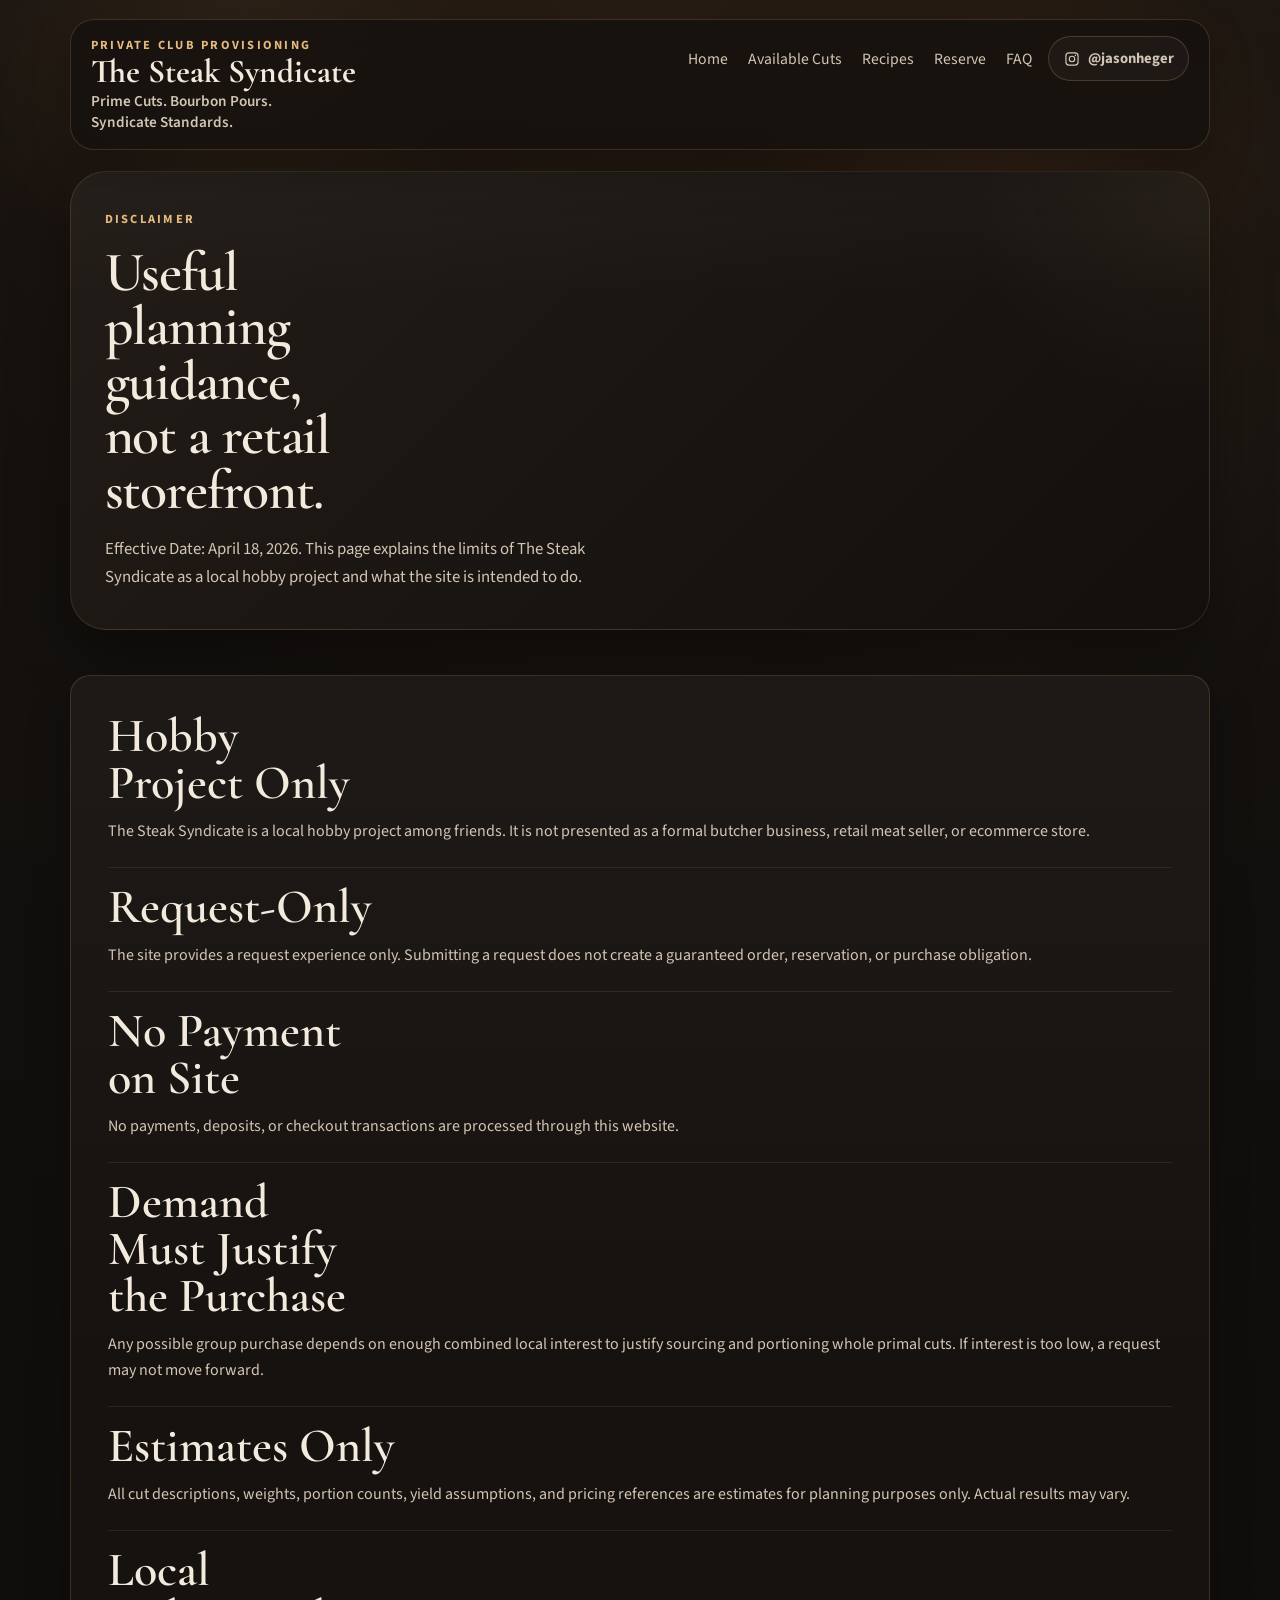
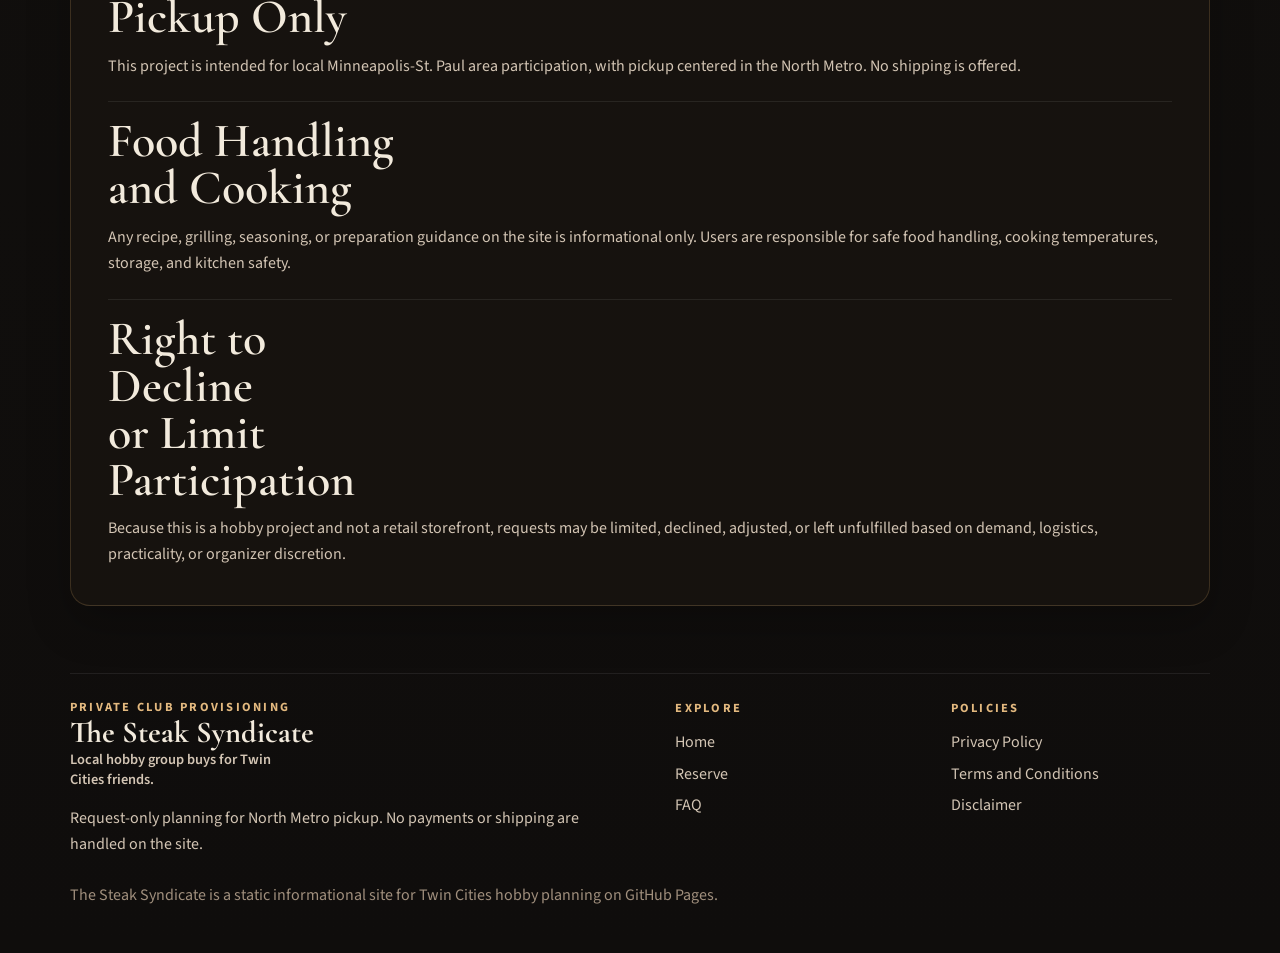
==== disclaimer.html @ af90abc0 "git-r-done" ====
<!DOCTYPE html>
<html lang="en">
<head>
  <meta charset="UTF-8" />
  <meta name="viewport" content="width=device-width, initial-scale=1.0" />
  <title>The Steak Syndicate | Disclaimer</title>
  <meta
    name="description"
    content="Disclaimer for The Steak Syndicate, a Twin Cities hobby group request site for local primal planning."
  />
  <link rel="preconnect" href="https://fonts.googleapis.com" />
  <link rel="preconnect" href="https://fonts.gstatic.com" crossorigin />
  <link
    href="https://fonts.googleapis.com/css2?family=Cormorant+Garamond:wght@500;600;700&family=Source+Sans+3:wght@400;500;600;700&display=swap"
    rel="stylesheet"
  />
  <link rel="stylesheet" href="styles.css" />
</head>
<body>
  <div class="site-shell">
    <header class="hero page-hero">
      <div class="hero-overlay"></div>
      <nav class="topbar" aria-label="Primary">
        <a class="brand" href="index.html">
          <span class="brand-kicker">Private Club Provisioning</span>
          <span class="brand-name">The Steak Syndicate</span>
          <span class="brand-tagline" data-rotating-tagline aria-live="polite">
            Where prime steaks meet bourbon and fire.
          </span>
        </a>
        <div class="topbar-actions">
          <div class="nav-links">
            <a href="index.html">Home</a>
            <a href="index.html#cuts">Available Cuts</a>
            <a href="index.html#recipes">Recipes</a>
            <a href="reserve.html">Reserve</a>
            <a href="faq.html">FAQ</a>
          </div>
          <a
            class="social-link"
            href="https://www.instagram.com/jasonheger/"
            target="_blank"
            rel="noreferrer"
            aria-label="Instagram @jasonheger"
          >
            <svg class="social-icon" viewBox="0 0 24 24" aria-hidden="true">
              <path
                fill="currentColor"
                d="M7.5 2h9A5.5 5.5 0 0 1 22 7.5v9A5.5 5.5 0 0 1 16.5 22h-9A5.5 5.5 0 0 1 2 16.5v-9A5.5 5.5 0 0 1 7.5 2Zm0 1.8A3.7 3.7 0 0 0 3.8 7.5v9a3.7 3.7 0 0 0 3.7 3.7h9a3.7 3.7 0 0 0 3.7-3.7v-9a3.7 3.7 0 0 0-3.7-3.7h-9Zm9.65 1.35a1.2 1.2 0 1 1 0 2.4a1.2 1.2 0 0 1 0-2.4ZM12 7a5 5 0 1 1 0 10a5 5 0 0 1 0-10Zm0 1.8A3.2 3.2 0 1 0 12 15.2A3.2 3.2 0 0 0 12 8.8Z"
              />
            </svg>
            <span class="social-label">@jasonheger</span>
          </a>
        </div>
      </nav>

      <div class="hero-frame">
        <div class="hero-grid legal-hero-grid">
          <div class="hero-copy reveal">
            <p class="eyebrow">Disclaimer</p>
            <h1>Useful planning guidance, not a retail storefront.</h1>
            <p class="hero-intro">
              Effective Date: April 18, 2026. This page explains the limits of The Steak Syndicate
              as a local hobby project and what the site is intended to do.
            </p>
          </div>
        </div>
      </div>
    </header>

    <main>
      <section class="section reveal">
        <div class="legal-shell">
          <article class="legal-card">
            <section class="legal-section">
              <h2>Hobby Project Only</h2>
              <p>
                The Steak Syndicate is a local hobby project among friends. It is not presented as a
                formal butcher business, retail meat seller, or ecommerce store.
              </p>
            </section>

            <section class="legal-section">
              <h2>Request-Only</h2>
              <p>
                The site provides a request experience only. Submitting a request does not create a
                guaranteed order, reservation, or purchase obligation.
              </p>
            </section>

            <section class="legal-section">
              <h2>No Payment on Site</h2>
              <p>No payments, deposits, or checkout transactions are processed through this website.</p>
            </section>

            <section class="legal-section">
              <h2>Demand Must Justify the Purchase</h2>
              <p>
                Any possible group purchase depends on enough combined local interest to justify
                sourcing and portioning whole primal cuts. If interest is too low, a request may not
                move forward.
              </p>
            </section>

            <section class="legal-section">
              <h2>Estimates Only</h2>
              <p>
                All cut descriptions, weights, portion counts, yield assumptions, and pricing
                references are estimates for planning purposes only. Actual results may vary.
              </p>
            </section>

            <section class="legal-section">
              <h2>Local Pickup Only</h2>
              <p>
                This project is intended for local Minneapolis-St. Paul area participation, with
                pickup centered in the North Metro. No shipping is offered.
              </p>
            </section>

            <section class="legal-section">
              <h2>Food Handling and Cooking</h2>
              <p>
                Any recipe, grilling, seasoning, or preparation guidance on the site is informational
                only. Users are responsible for safe food handling, cooking temperatures, storage, and
                kitchen safety.
              </p>
            </section>

            <section class="legal-section">
              <h2>Right to Decline or Limit Participation</h2>
              <p>
                Because this is a hobby project and not a retail storefront, requests may be limited,
                declined, adjusted, or left unfulfilled based on demand, logistics, practicality, or
                organizer discretion.
              </p>
            </section>
          </article>
        </div>
      </section>
    </main>

    <footer class="footer">
      <div class="footer-grid">
        <div class="footer-column footer-brand-column">
          <a class="brand brand-footer" href="index.html">
            <span class="brand-kicker">Private Club Provisioning</span>
            <span class="brand-name">The Steak Syndicate</span>
            <span class="brand-tagline">Local hobby group buys for Twin Cities friends.</span>
          </a>
          <p>Request-only planning for North Metro pickup. No payments or shipping are handled on the site.</p>
        </div>
        <div class="footer-column">
          <p class="footer-heading">Explore</p>
          <div class="footer-links">
            <a href="index.html">Home</a>
            <a href="reserve.html">Reserve</a>
            <a href="faq.html">FAQ</a>
          </div>
        </div>
        <div class="footer-column">
          <p class="footer-heading">Policies</p>
          <div class="footer-links">
            <a href="privacy.html">Privacy Policy</a>
            <a href="terms.html">Terms and Conditions</a>
            <a href="disclaimer.html">Disclaimer</a>
          </div>
        </div>
      </div>
      <p class="footer-note">The Steak Syndicate is a static informational site for Twin Cities hobby planning on GitHub Pages.</p>
    </footer>
  </div>

  <script src="script.js"></script>
</body>
</html>
---- styles.css ----
/* ------------------------------ */
/* Design tokens and base styles  */
/* ------------------------------ */

:root {
  --bg: #120f0d;
  --bg-elevated: #1a1512;
  --bg-soft: #241d18;
  --panel: rgba(28, 22, 18, 0.92);
  --panel-soft: rgba(255, 255, 255, 0.024);
  --panel-strong: rgba(17, 13, 11, 0.96);
  --line: rgba(197, 154, 94, 0.22);
  --line-strong: rgba(197, 154, 94, 0.42);
  --line-soft: rgba(255, 255, 255, 0.08);
  --text: #f2eadc;
  --text-soft: #d3c5b4;
  --text-muted: #a08f7d;
  --accent: #c59a5e;
  --accent-strong: #e3b97f;
  --accent-deep: #8e5d2d;
  --accent-soft: rgba(197, 154, 94, 0.12);
  --burnt: #7c3f1f;
  --shadow: 0 24px 60px rgba(0, 0, 0, 0.36);
  --shadow-soft: 0 18px 44px rgba(0, 0, 0, 0.24);
  --radius-lg: 30px;
  --radius-md: 20px;
  --radius-sm: 14px;
  --content-width: 1140px;
}

*,
*::before,
*::after {
  box-sizing: border-box;
}

html {
  scroll-behavior: smooth;
}

body {
  margin: 0;
  color: var(--text);
  font-family: "Source Sans 3", sans-serif;
  background:
    radial-gradient(circle at top, rgba(140, 78, 37, 0.12), transparent 30%),
    radial-gradient(circle at 82% 14%, rgba(197, 154, 94, 0.08), transparent 16%),
    linear-gradient(180deg, #17120f 0%, #110f0d 40%, #0f0d0c 100%);
  min-height: 100vh;
}

body::before {
  content: "";
  position: fixed;
  inset: 0;
  pointer-events: none;
  background:
    linear-gradient(135deg, rgba(255, 255, 255, 0.01), transparent 26%),
    repeating-linear-gradient(
      135deg,
      rgba(255, 255, 255, 0.01) 0,
      rgba(255, 255, 255, 0.01) 1px,
      transparent 1px,
      transparent 14px
    );
  opacity: 0.12;
}

a {
  color: inherit;
  text-decoration: none;
}

img {
  max-width: 100%;
  display: block;
}

.site-shell {
  position: relative;
  overflow: hidden;
}

/* ------------------------------ */
/* Shared typography and layout   */
/* ------------------------------ */

.section,
.topbar,
.hero-frame,
.footer {
  width: min(calc(100% - 2rem), var(--content-width));
  margin: 0 auto;
}

.section {
  padding: 0 0 4.2rem;
}

.eyebrow,
.summary-kicker,
.panel-label,
.cut-type,
.resource-label,
.metric-label,
.brand-kicker,
.local-notice-label,
.request-output-label,
.footer-heading {
  letter-spacing: 0.18em;
  text-transform: uppercase;
  font-size: 0.78rem;
  font-weight: 700;
}

.eyebrow,
.summary-kicker,
.panel-label,
.resource-label,
.brand-kicker,
.local-notice-label,
.request-output-label,
.footer-heading {
  color: var(--accent-strong);
}

h1,
h2,
h3 {
  margin: 0;
  font-family: "Cormorant Garamond", serif;
  font-weight: 600;
  line-height: 0.98;
}

h1 {
  font-size: clamp(2.8rem, 4.35vw, 4.15rem);
  max-width: 11.2ch;
  letter-spacing: -0.02em;
  text-wrap: balance;
}

h2 {
  font-size: clamp(2.15rem, 3.75vw, 3.15rem);
  max-width: 13ch;
  text-wrap: balance;
}

h3 {
  font-size: clamp(1.8rem, 2.3vw, 2.1rem);
}

p,
li {
  color: var(--text-soft);
  line-height: 1.65;
  font-size: 1rem;
}

p {
  margin: 0;
}

.section-heading {
  display: grid;
  gap: 0.95rem;
  margin-bottom: 1.75rem;
}

.section-heading p:last-child {
  max-width: 52rem;
}

.section-heading-strong {
  max-width: 58rem;
}

.text-link {
  color: var(--accent-strong);
  text-decoration: underline;
  text-decoration-color: rgba(224, 185, 127, 0.45);
  text-underline-offset: 0.18rem;
}

/* ------------------------------ */
/* Hero and navigation            */
/* ------------------------------ */

.hero {
  position: relative;
  padding: 1.2rem 0 3.5rem;
  isolation: isolate;
}

.page-hero {
  padding-bottom: 2.8rem;
}

.hero-overlay {
  position: absolute;
  inset: 0;
  z-index: -1;
  background:
    radial-gradient(circle at 18% 10%, rgba(197, 154, 94, 0.08), transparent 20%),
    radial-gradient(circle at 80% 28%, rgba(124, 63, 31, 0.11), transparent 24%),
    linear-gradient(180deg, rgba(0, 0, 0, 0.08), transparent 28%),
    linear-gradient(180deg, rgba(197, 154, 94, 0.04), transparent 40%);
}

.topbar {
  display: flex;
  align-items: flex-start;
  justify-content: space-between;
  gap: 1.35rem;
  padding: 1rem 1.25rem;
  border: 1px solid var(--line);
  border-radius: 24px;
  background: rgba(20, 17, 14, 0.8);
  backdrop-filter: blur(14px);
  position: sticky;
  top: 1rem;
  z-index: 10;
  box-shadow: var(--shadow-soft);
}

.brand {
  display: inline-flex;
  flex-direction: column;
  gap: 0.18rem;
  max-width: 29rem;
}

.brand-name {
  font-family: "Cormorant Garamond", serif;
  font-size: 2.08rem;
  font-weight: 700;
  line-height: 0.93;
  color: var(--text);
}

.brand-tagline {
  color: var(--text-soft);
  font-size: 0.95rem;
  font-weight: 600;
  line-height: 1.38;
  max-width: 30ch;
  opacity: 0.88;
  transition: opacity 280ms ease, color 180ms ease;
}

.brand-tagline.is-ready {
  opacity: 1;
}

.topbar-actions {
  display: flex;
  align-items: center;
  justify-content: flex-end;
  gap: 1rem;
  flex-wrap: wrap;
}

.nav-links {
  display: flex;
  align-items: center;
  justify-content: flex-end;
  gap: 1.25rem;
  flex-wrap: wrap;
}

.nav-links a {
  color: var(--text-soft);
  font-size: 0.98rem;
  transition: color 180ms ease, transform 180ms ease;
}

.nav-links a:hover,
.nav-links a:focus-visible {
  color: var(--text);
  transform: translateY(-1px);
}

.nav-links a.is-current {
  color: var(--text);
}

.social-link {
  display: inline-flex;
  align-items: center;
  gap: 0.5rem;
  min-height: 2.75rem;
  padding: 0.68rem 0.9rem;
  border-radius: 999px;
  border: 1px solid rgba(224, 181, 122, 0.22);
  background: rgba(255, 255, 255, 0.03);
  color: var(--text-soft);
  transition:
    transform 180ms ease,
    border-color 180ms ease,
    color 180ms ease,
    background-color 180ms ease;
}

.social-link:hover,
.social-link:focus-visible {
  transform: translateY(-1px);
  color: var(--text);
  border-color: rgba(224, 181, 122, 0.34);
  background: rgba(197, 154, 94, 0.08);
}

.social-link-inline {
  width: fit-content;
}

.social-icon {
  width: 1rem;
  height: 1rem;
  flex: 0 0 auto;
}

.social-label {
  font-size: 0.92rem;
  font-weight: 700;
}

.hero-frame {
  margin-top: 1.35rem;
  padding: 2.1rem;
  border: 1px solid rgba(197, 154, 94, 0.18);
  border-radius: 36px;
  background:
    radial-gradient(circle at top right, rgba(197, 154, 94, 0.08), transparent 20%),
    linear-gradient(180deg, rgba(255, 255, 255, 0.02), transparent 28%),
    linear-gradient(135deg, rgba(35, 29, 24, 0.97), rgba(18, 15, 13, 0.99));
  box-shadow: var(--shadow);
}

.hero-grid {
  display: grid;
  width: 100%;
  grid-template-columns: minmax(0, 1fr) minmax(330px, 0.9fr);
  gap: 1.25rem;
  align-items: stretch;
}

.reserve-hero-grid {
  grid-template-columns: minmax(0, 1fr) minmax(320px, 0.88fr);
}

.legal-hero-grid {
  grid-template-columns: minmax(0, 1fr);
}

.hero-copy {
  display: grid;
  align-content: center;
  gap: 1rem;
  max-width: 38rem;
  padding: 0.2rem 0;
}

.hero-intro {
  max-width: 33rem;
  font-size: 1.05rem;
  line-height: 1.72;
}

.hero-actions {
  display: flex;
  flex-wrap: wrap;
  gap: 0.9rem;
  padding-top: 0.18rem;
}

.hero-meta {
  display: flex;
  flex-wrap: wrap;
  gap: 0.75rem;
  padding-top: 0.15rem;
}

.hero-meta span {
  padding: 0.58rem 0.84rem;
  border: 1px solid rgba(255, 255, 255, 0.08);
  border-radius: 999px;
  color: var(--text-muted);
  font-size: 0.92rem;
  background: rgba(255, 255, 255, 0.02);
}

.local-notice {
  display: grid;
  gap: 0.52rem;
  padding: 1rem 1.05rem;
  border: 1px solid rgba(224, 181, 122, 0.18);
  border-radius: var(--radius-md);
  background:
    linear-gradient(180deg, rgba(197, 154, 94, 0.08), transparent 70%),
    rgba(255, 255, 255, 0.025);
}

.local-notice-hero {
  max-width: 36rem;
}

.notice-grid {
  display: grid;
  grid-template-columns: repeat(2, minmax(0, 1fr));
  gap: 0.9rem;
}

.share-block {
  display: grid;
  gap: 0.8rem;
}

.share-block-hero {
  max-width: 40rem;
}

.share-prompt {
  color: var(--text);
  font-weight: 600;
}

.share-actions {
  display: flex;
  flex-wrap: wrap;
  gap: 0.7rem;
}

.share-button {
  display: inline-flex;
  align-items: center;
  justify-content: center;
  min-height: 2.9rem;
  padding: 0.72rem 1rem;
  border-radius: 999px;
  border: 1px solid rgba(224, 181, 122, 0.2);
  background: rgba(255, 255, 255, 0.03);
  color: var(--text-soft);
  font: inherit;
  font-weight: 700;
  cursor: pointer;
  transition:
    transform 180ms ease,
    border-color 180ms ease,
    color 180ms ease,
    background-color 180ms ease;
}

.share-button:hover,
.share-button:focus-visible {
  transform: translateY(-1px);
  color: var(--text);
  border-color: rgba(224, 181, 122, 0.34);
  background: rgba(197, 154, 94, 0.08);
}

.share-status {
  min-height: 1.25rem;
  color: var(--text-muted);
  font-size: 0.92rem;
}

.hero-panel {
  display: grid;
  align-content: start;
  gap: 0.95rem;
  padding: 1.5rem;
  border: 1px solid var(--line);
  border-radius: var(--radius-lg);
  background:
    linear-gradient(180deg, rgba(255, 255, 255, 0.038), transparent 36%),
    rgba(20, 16, 13, 0.9);
  box-shadow: var(--shadow-soft);
}

.hero-panel-header {
  display: flex;
  align-items: center;
  justify-content: space-between;
  gap: 1rem;
}

.panel-badge {
  padding: 0.48rem 0.74rem;
  border-radius: 999px;
  border: 1px solid rgba(224, 181, 122, 0.24);
  background: rgba(197, 154, 94, 0.08);
  color: var(--accent-strong);
  font-size: 0.82rem;
  font-weight: 700;
  letter-spacing: 0.12em;
  text-transform: uppercase;
}

.hero-panel h2 {
  font-size: clamp(1.9rem, 2.85vw, 2.5rem);
  max-width: 13ch;
}

.panel-copy {
  max-width: 32rem;
}

.panel-points {
  display: grid;
  gap: 0.82rem;
}

.panel-point {
  padding-top: 0.92rem;
  border-top: 1px solid rgba(255, 255, 255, 0.08);
}

.panel-point-title {
  display: block;
  margin-bottom: 0.35rem;
  color: var(--text);
  font-size: 0.9rem;
  font-weight: 700;
  letter-spacing: 0.14em;
  text-transform: uppercase;
}

.hero-stats {
  display: grid;
  grid-template-columns: repeat(3, minmax(0, 1fr));
  gap: 0.8rem;
  margin-top: 0.2rem;
}

.stat-card {
  padding: 0.95rem;
  border-radius: var(--radius-sm);
  border: 1px solid rgba(255, 255, 255, 0.06);
  background: rgba(255, 255, 255, 0.03);
}

.stat-value {
  display: block;
  color: var(--text);
  font-family: "Cormorant Garamond", serif;
  font-size: 2.2rem;
  line-height: 0.95;
}

.stat-label {
  display: block;
  color: var(--text-muted);
  margin-top: 0.28rem;
  font-size: 0.92rem;
}

/* ------------------------------ */
/* Buttons and cards              */
/* ------------------------------ */

.button {
  display: inline-flex;
  align-items: center;
  justify-content: center;
  min-height: 3.1rem;
  padding: 0.82rem 1.3rem;
  border-radius: 999px;
  font-weight: 700;
  border: 1px solid transparent;
  transition:
    transform 180ms ease,
    border-color 180ms ease,
    background-color 180ms ease,
    box-shadow 180ms ease;
}

.button:hover,
.button:focus-visible {
  transform: translateY(-2px);
}

.button:disabled,
.button[aria-disabled="true"] {
  cursor: not-allowed;
  opacity: 0.6;
  transform: none;
  box-shadow: none;
}

.button-primary {
  background: linear-gradient(135deg, var(--accent) 0%, var(--accent-deep) 100%);
  color: #170f08;
  box-shadow: 0 16px 40px rgba(142, 93, 45, 0.35);
}

.button-primary:hover,
.button-primary:focus-visible {
  box-shadow: 0 18px 44px rgba(142, 93, 45, 0.42);
}

.button-secondary {
  border-color: var(--line-strong);
  background: rgba(255, 255, 255, 0.02);
  color: var(--text);
}

.button-compact {
  min-height: 2.95rem;
  padding: 0.72rem 1rem;
}

.summary,
.process-grid,
.cuts-grid,
.resource-grid {
  display: grid;
  gap: 1rem;
}

.summary {
  grid-template-columns: repeat(3, minmax(0, 1fr));
}

.process-grid {
  grid-template-columns: repeat(4, minmax(0, 1fr));
}

.cuts-grid,
.resource-grid {
  grid-template-columns: repeat(3, minmax(0, 1fr));
}

.summary-card,
.process-card,
.cut-card,
.resource-card,
.disclaimer-card,
.legal-card,
.faq-card {
  border: 1px solid var(--line);
  border-radius: var(--radius-md);
  background:
    linear-gradient(180deg, rgba(255, 255, 255, 0.03), transparent 46%),
    rgba(23, 19, 16, 0.92);
  box-shadow: var(--shadow-soft);
}

.summary-card,
.process-card,
.cut-card,
.resource-card,
.legal-card,
.faq-card {
  padding: 1.4rem;
}

.summary-card {
  display: grid;
  gap: 0.75rem;
}

.summary-card h2 {
  font-size: clamp(2rem, 3vw, 2.75rem);
  max-width: 12ch;
}

.process-card {
  display: grid;
  gap: 0.75rem;
}

.step-number {
  color: var(--accent);
  font-size: 0.9rem;
  font-weight: 700;
  letter-spacing: 0.24em;
}

.cut-card,
.resource-card {
  display: grid;
  gap: 0.95rem;
  transition:
    transform 220ms ease,
    border-color 220ms ease,
    box-shadow 220ms ease,
    background-color 220ms ease;
}

.cut-card:hover,
.cut-card:focus-within,
.resource-card:hover,
.resource-card:focus-visible,
.faq-card:hover,
.faq-card:focus-visible {
  transform: translateY(-4px);
  border-color: rgba(224, 181, 122, 0.34);
  box-shadow: 0 28px 72px rgba(0, 0, 0, 0.42);
}

.cut-type {
  color: var(--accent-strong);
}

.cut-metrics {
  display: grid;
  grid-template-columns: repeat(3, minmax(0, 1fr));
  gap: 0.72rem;
}

.cut-metrics div {
  padding: 0.86rem;
  border-radius: var(--radius-sm);
  background: rgba(255, 255, 255, 0.03);
  border: 1px solid rgba(255, 255, 255, 0.05);
}

.metric-label {
  display: block;
  color: var(--text-muted);
  margin-bottom: 0.42rem;
}

.cut-metrics strong {
  display: block;
  color: var(--text);
  font-size: 1.03rem;
  line-height: 1.35;
}

.resource-card h3 {
  font-size: clamp(1.95rem, 2.4vw, 2.2rem);
}

.catalog-toolbar {
  display: flex;
  align-items: center;
  justify-content: space-between;
  gap: 1rem;
  margin-bottom: 1.2rem;
  flex-wrap: wrap;
}

.filter-group {
  display: flex;
  gap: 0.75rem;
  flex-wrap: wrap;
}

.filter-chip,
.sort-control select {
  border-radius: 999px;
  border: 1px solid var(--line);
  background: rgba(255, 255, 255, 0.03);
  color: var(--text);
}

.filter-chip {
  padding: 0.76rem 1rem;
  font: inherit;
  font-weight: 700;
  cursor: pointer;
  transition:
    color 180ms ease,
    border-color 180ms ease,
    background-color 180ms ease,
    transform 180ms ease;
}

.filter-chip:hover,
.filter-chip:focus-visible {
  color: var(--text);
  border-color: var(--line-strong);
  transform: translateY(-1px);
}

.filter-chip.is-active {
  background: linear-gradient(135deg, rgba(197, 154, 94, 0.2), rgba(124, 63, 31, 0.2));
  border-color: rgba(224, 181, 122, 0.44);
}

.sort-control {
  display: inline-flex;
  align-items: center;
  gap: 0.7rem;
  color: var(--text-soft);
  font-weight: 700;
}

.sort-control select {
  min-width: 190px;
  padding: 0.76rem 1rem;
}

.catalog-note,
.catalog-footnote {
  margin-top: 1rem;
}

.catalog-footnote {
  color: var(--text-muted);
}

.reserve-preview {
  display: flex;
  align-items: center;
  justify-content: space-between;
  gap: 1.5rem;
  padding: 1.8rem;
  border: 1px solid var(--line);
  border-radius: var(--radius-lg);
  background:
    linear-gradient(180deg, rgba(255, 255, 255, 0.03), transparent 46%),
    rgba(23, 19, 16, 0.92);
  box-shadow: var(--shadow);
}

.reserve-preview-copy {
  display: grid;
  gap: 0.8rem;
  max-width: 44rem;
}

.reserve-preview-actions {
  display: flex;
  flex-wrap: wrap;
  justify-content: flex-end;
  gap: 0.85rem;
}

.trust-grid .resource-card {
  min-height: 100%;
}

.disclaimer-card {
  padding: clamp(1.8rem, 4vw, 3rem);
  background:
    radial-gradient(circle at top right, rgba(197, 154, 94, 0.14), transparent 24%),
    linear-gradient(180deg, rgba(124, 63, 31, 0.18), transparent 56%),
    rgba(20, 16, 13, 0.95);
}

.disclaimer-card h2 {
  margin: 0.45rem 0 1rem;
}

.disclaimer-card p + p {
  margin-top: 1rem;
}

/* ------------------------------ */
/* Builder and form experience    */
/* ------------------------------ */

.builder-section .section-heading {
  margin-bottom: 1.4rem;
}

.builder-shell {
  display: grid;
  gap: 1rem;
}

.builder-shell-emphasis {
  gap: 1.15rem;
}

.builder-steps {
  display: grid;
  grid-template-columns: repeat(3, minmax(0, 1fr));
  gap: 0.9rem;
}

.builder-step {
  display: flex;
  align-items: flex-start;
  gap: 0.9rem;
  padding: 1rem;
  border: 1px solid rgba(255, 255, 255, 0.08);
  border-radius: 18px;
  background: rgba(255, 255, 255, 0.03);
  color: var(--text-soft);
  text-align: left;
  cursor: pointer;
  transition:
    border-color 180ms ease,
    background-color 180ms ease,
    transform 180ms ease,
    color 180ms ease;
}

.builder-step:hover,
.builder-step:focus-visible {
  transform: translateY(-1px);
  color: var(--text);
  border-color: rgba(224, 181, 122, 0.24);
}

.builder-step.is-active,
.builder-step.is-complete {
  border-color: rgba(224, 181, 122, 0.3);
  background:
    linear-gradient(180deg, rgba(197, 154, 94, 0.08), transparent 75%),
    rgba(255, 255, 255, 0.03);
  color: var(--text);
}

.builder-step-number {
  display: inline-flex;
  align-items: center;
  justify-content: center;
  min-width: 2.25rem;
  min-height: 2.25rem;
  border-radius: 999px;
  border: 1px solid rgba(224, 181, 122, 0.24);
  color: var(--accent-strong);
  font-size: 0.86rem;
  font-weight: 700;
}

.builder-step-copy {
  display: grid;
  gap: 0.22rem;
}

.builder-step-copy strong {
  font-size: 1rem;
}

.builder-step-copy span:last-child {
  color: var(--text-muted);
  font-size: 0.92rem;
  line-height: 1.45;
}

.builder-stage {
  display: grid;
}

.builder-panel {
  display: none;
  gap: 1.4rem;
  padding: 1.7rem;
  border: 1px solid rgba(224, 181, 122, 0.2);
  border-radius: 24px;
  background:
    radial-gradient(circle at top, rgba(197, 154, 94, 0.06), transparent 28%),
    linear-gradient(180deg, rgba(255, 255, 255, 0.03), transparent 48%),
    rgba(22, 18, 15, 0.94);
  box-shadow: var(--shadow);
}

.builder-panel.is-active {
  display: grid;
}

.builder-panel-heading {
  display: grid;
  gap: 0.7rem;
  max-width: 50rem;
}

.builder-layout {
  display: grid;
  grid-template-columns: minmax(0, 1.55fr) minmax(320px, 0.95fr);
  gap: 1.15rem;
  align-items: start;
}

.board-catalog {
  display: grid;
  grid-template-columns: repeat(2, minmax(0, 1fr));
  gap: 1rem;
}

.board-card,
.review-card,
.board-sidebar,
.request-card,
.request-sidecard,
.pickup-card {
  border: 1px solid rgba(255, 255, 255, 0.08);
  border-radius: 20px;
  background:
    linear-gradient(180deg, rgba(255, 255, 255, 0.025), transparent 46%),
    rgba(255, 255, 255, 0.02);
}

.board-card {
  display: grid;
  gap: 0.95rem;
  padding: 1.28rem;
  min-height: 100%;
  transition:
    transform 220ms ease,
    border-color 220ms ease,
    box-shadow 220ms ease;
}

.board-card:hover,
.board-card:focus-within {
  transform: translateY(-3px);
  border-color: rgba(224, 181, 122, 0.3);
  box-shadow: 0 24px 55px rgba(0, 0, 0, 0.28);
}

.board-card-meta {
  display: flex;
  flex-wrap: wrap;
  gap: 0.7rem;
}

.board-card-meta span {
  padding: 0.42rem 0.72rem;
  border-radius: 999px;
  background: rgba(255, 255, 255, 0.03);
  color: var(--text-muted);
  font-size: 0.9rem;
}

.board-sidebar {
  display: grid;
  gap: 1rem;
  padding: 1.35rem;
  position: sticky;
  top: 6rem;
  background:
    radial-gradient(circle at top, rgba(197, 154, 94, 0.08), transparent 30%),
    linear-gradient(180deg, rgba(255, 255, 255, 0.03), transparent 46%),
    rgba(20, 16, 13, 0.94);
}

.board-summary-list {
  display: grid;
  gap: 0.82rem;
}

.board-summary-item {
  display: flex;
  align-items: flex-start;
  justify-content: space-between;
  gap: 0.85rem;
  padding: 0.92rem 0;
  border-top: 1px solid rgba(255, 255, 255, 0.08);
}

.board-summary-item:first-child {
  border-top: 0;
  padding-top: 0;
}

.board-summary-item div {
  display: grid;
  gap: 0.22rem;
}

.board-summary-item strong {
  color: var(--text);
  font-size: 1rem;
}

.board-summary-item span {
  color: var(--text-muted);
  font-size: 0.94rem;
}

.board-summary-item.is-static {
  justify-content: flex-start;
}

.board-summary-remove,
.cut-request-remove {
  border: 0;
  padding: 0;
  background: transparent;
  color: var(--text-muted);
  font: inherit;
  font-weight: 700;
  cursor: pointer;
  transition: color 180ms ease;
}

.board-summary-remove:hover,
.board-summary-remove:focus-visible,
.cut-request-remove:hover,
.cut-request-remove:focus-visible {
  color: var(--text);
}

.board-empty,
.builder-status {
  color: var(--text-muted);
}

.builder-status {
  display: none;
  min-height: 1.4rem;
  padding: 1rem 1.05rem;
  border-radius: 16px;
  border: 1px solid transparent;
  background: rgba(255, 255, 255, 0.02);
  font-size: 0.95rem;
}

.builder-status:not(:empty) {
  display: block;
}

.builder-status.is-success {
  color: var(--text);
  border-color: rgba(224, 181, 122, 0.24);
  background:
    linear-gradient(180deg, rgba(197, 154, 94, 0.08), transparent 70%),
    rgba(255, 255, 255, 0.03);
}

.builder-status.is-error {
  color: #f2d7cc;
  border-color: rgba(224, 177, 160, 0.24);
  background:
    linear-gradient(180deg, rgba(148, 73, 54, 0.12), transparent 70%),
    rgba(255, 255, 255, 0.03);
}

.board-sidebar-notes,
.review-shell,
.review-list,
.review-snapshot,
.request-side-points,
.legal-shell,
.legal-copy {
  display: grid;
  gap: 0.9rem;
}

.review-card {
  display: grid;
  gap: 1rem;
  padding: 1.25rem;
}

.review-card-topline {
  display: flex;
  align-items: flex-start;
  justify-content: space-between;
  gap: 1rem;
}

.review-card-copy {
  max-width: 48rem;
}

.review-card-grid {
  margin-top: 0;
}

.request-grid {
  display: grid;
  grid-template-columns: minmax(0, 1.18fr) minmax(290px, 0.82fr);
  gap: 1rem;
}

.builder-contact-grid {
  align-items: start;
}

.request-card,
.request-sidecard {
  padding: 1.45rem;
}

.request-card-primary {
  background:
    radial-gradient(circle at top, rgba(197, 154, 94, 0.07), transparent 28%),
    linear-gradient(180deg, rgba(255, 255, 255, 0.03), transparent 46%),
    rgba(23, 19, 16, 0.94);
}

.request-form,
.form-section,
.checkbox-stack {
  display: grid;
  gap: 1rem;
}

.form-grid {
  display: grid;
  grid-template-columns: repeat(2, minmax(0, 1fr));
  gap: 0.95rem;
}

.form-field {
  display: grid;
  gap: 0.45rem;
}

.form-field span {
  color: var(--text);
  font-size: 0.96rem;
  font-weight: 700;
}

.form-field-wide {
  grid-column: 1 / -1;
}

.pickup-card {
  display: grid;
  align-content: start;
  gap: 0.38rem;
  padding: 1rem 1.05rem;
}

.pickup-card-note {
  color: var(--text-muted);
  font-size: 0.92rem;
}

.form-field input,
.form-field textarea,
.form-field select,
.sort-control select {
  width: 100%;
  border: 1px solid rgba(255, 255, 255, 0.08);
  border-radius: 16px;
  background-color: #1b1512;
  color: var(--text);
  font: inherit;
  padding: 0.95rem 1rem;
  outline: none;
  transition:
    border-color 180ms ease,
    background-color 180ms ease,
    box-shadow 180ms ease;
}

.form-field input::placeholder,
.form-field textarea::placeholder {
  color: var(--text-muted);
  opacity: 1;
}

.form-field input:focus,
.form-field textarea:focus,
.form-field select:focus,
.sort-control select:focus {
  border-color: rgba(224, 181, 122, 0.34);
  background-color: #201915;
  box-shadow: 0 0 0 3px rgba(197, 154, 94, 0.08);
}

.form-field select,
.sort-control select {
  appearance: none;
  background-image:
    linear-gradient(45deg, transparent 50%, var(--accent-strong) 50%),
    linear-gradient(135deg, var(--accent-strong) 50%, transparent 50%);
  background-position:
    calc(100% - 20px) calc(50% - 3px),
    calc(100% - 14px) calc(50% - 3px);
  background-size: 6px 6px, 6px 6px;
  background-repeat: no-repeat;
  padding-right: 2.6rem;
}

select,
option,
optgroup {
  background-color: #1b1512;
  color: var(--text);
}

option:checked,
option:hover {
  background-color: #2a211c;
  color: var(--text);
}

.checkbox-row {
  display: flex;
  align-items: flex-start;
  gap: 0.75rem;
  padding: 0.95rem 1rem;
  border: 1px solid rgba(255, 255, 255, 0.08);
  border-radius: 16px;
  background: rgba(255, 255, 255, 0.025);
}

.checkbox-row-inline {
  align-items: center;
}

.checkbox-row input {
  margin-top: 0.22rem;
  accent-color: var(--accent);
}

.checkbox-row span {
  color: var(--text-soft);
}

.request-actions,
.reserve-preview-actions,
.footer-links {
  display: flex;
  flex-wrap: wrap;
  gap: 0.85rem;
}

.submission-feedback {
  display: grid;
  gap: 0.5rem;
  padding: 1rem 1.05rem;
  border-radius: 16px;
  border: 1px solid rgba(255, 255, 255, 0.08);
  background: rgba(255, 255, 255, 0.025);
  color: var(--text-soft);
}

.submission-feedback.is-loading {
  border-color: rgba(224, 181, 122, 0.18);
  color: var(--text);
}

.submission-feedback.is-success {
  border-color: rgba(224, 181, 122, 0.28);
  background:
    linear-gradient(180deg, rgba(197, 154, 94, 0.08), transparent 70%),
    rgba(255, 255, 255, 0.03);
  color: var(--text);
}

.submission-feedback.is-error {
  border-color: rgba(224, 177, 160, 0.24);
  background:
    linear-gradient(180deg, rgba(148, 73, 54, 0.12), transparent 70%),
    rgba(255, 255, 255, 0.03);
  color: #f2d7cc;
}

/* ------------------------------ */
/* Legal, FAQ, and footer         */
/* ------------------------------ */

.legal-shell {
  grid-template-columns: minmax(0, 1fr);
}

.legal-card {
  display: grid;
  gap: 1.4rem;
  padding: clamp(1.6rem, 4vw, 2.3rem);
}

.legal-section {
  display: grid;
  gap: 0.7rem;
  padding-top: 1rem;
  border-top: 1px solid rgba(255, 255, 255, 0.08);
}

.legal-section:first-child {
  border-top: 0;
  padding-top: 0;
}

.legal-list {
  margin: 0;
  padding-left: 1.25rem;
  display: grid;
  gap: 0.35rem;
}

.faq-grid {
  display: grid;
  grid-template-columns: repeat(2, minmax(0, 1fr));
  gap: 1rem;
}

.faq-card {
  display: grid;
  gap: 0.75rem;
}

.footer {
  padding: 0 0 2.8rem;
}

.footer-grid {
  display: grid;
  grid-template-columns: minmax(0, 1.25fr) repeat(2, minmax(180px, 0.55fr));
  gap: 1rem;
  padding: 1.5rem 0;
  border-top: 1px solid rgba(255, 255, 255, 0.08);
}

.footer-column {
  display: grid;
  align-content: start;
  gap: 0.8rem;
}

.footer-brand-column {
  gap: 0.95rem;
  max-width: 34rem;
}

.brand-footer .brand-name {
  font-size: 1.9rem;
}

.brand-footer .brand-tagline {
  font-size: 0.9rem;
  opacity: 1;
}

.footer-links {
  flex-direction: column;
  align-items: flex-start;
  gap: 0.6rem;
}

.footer-links a {
  color: var(--text-soft);
  transition: color 180ms ease, transform 180ms ease;
}

.footer-links a:hover,
.footer-links a:focus-visible {
  color: var(--text);
  transform: translateX(2px);
}

.footer-note {
  margin: 0;
  color: var(--text-muted);
}

/* ------------------------------ */
/* Reveal motion                  */
/* ------------------------------ */

.reveal {
  opacity: 0;
  transform: translateY(18px);
  transition:
    opacity 650ms ease,
    transform 650ms ease;
}

.reveal.is-visible {
  opacity: 1;
  transform: translateY(0);
}

/* ------------------------------ */
/* Responsive behavior            */
/* ------------------------------ */

@media (max-width: 1120px) {
  .summary,
  .process-grid,
  .cuts-grid,
  .resource-grid {
    grid-template-columns: repeat(2, minmax(0, 1fr));
  }

  .builder-layout {
    grid-template-columns: 1fr;
  }

  .board-sidebar {
    position: static;
  }

  .request-grid,
  .footer-grid {
    grid-template-columns: 1fr;
  }

  .reserve-preview {
    flex-direction: column;
    align-items: flex-start;
  }
}

@media (max-width: 920px) {
  .hero-grid,
  .reserve-hero-grid,
  .builder-steps,
  .board-catalog,
  .notice-grid,
  .form-grid,
  .faq-grid {
    grid-template-columns: 1fr;
  }

  .topbar {
    flex-direction: column;
  }

  .topbar-actions {
    width: 100%;
    justify-content: space-between;
  }

  .nav-links {
    justify-content: flex-start;
  }

  .hero-panel-header,
  .review-card-topline {
    flex-direction: column;
    align-items: flex-start;
  }
}

@media (max-width: 700px) {
  body::before {
    opacity: 0.09;
  }

  .section,
  .topbar,
  .hero-frame,
  .footer {
    width: min(calc(100% - 1.2rem), var(--content-width));
  }

  .hero-frame,
  .builder-panel,
  .summary-card,
  .process-card,
  .cut-card,
  .resource-card,
  .request-card,
  .request-sidecard,
  .legal-card,
  .faq-card,
  .board-card,
  .board-sidebar,
  .review-card {
    padding: 1.25rem;
  }

  .brand-name {
    font-size: 1.86rem;
  }

  .brand-tagline {
    font-size: 0.9rem;
    max-width: 100%;
  }

  .summary,
  .process-grid,
  .cuts-grid,
  .resource-grid {
    grid-template-columns: 1fr;
  }

  h1 {
    font-size: clamp(2.35rem, 9.8vw, 3.2rem);
    max-width: 12ch;
  }

  h2 {
    max-width: 100%;
  }

  .hero-actions,
  .hero-meta,
  .share-actions,
  .request-actions,
  .reserve-preview-actions {
    flex-direction: column;
  }

  .button,
  .share-button,
  .hero-meta span,
  .reserve-preview-actions .button {
    width: 100%;
  }

  .hero-stats,
  .cut-metrics {
    grid-template-columns: 1fr;
  }

  .sort-control {
    width: 100%;
    justify-content: space-between;
  }

  .sort-control select {
    width: 100%;
  }

  .social-label {
    display: none;
  }
}

@media (prefers-reduced-motion: reduce) {
  html {
    scroll-behavior: auto;
  }

  *,
  *::before,
  *::after {
    transition: none !important;
    animation: none !important;
  }
}
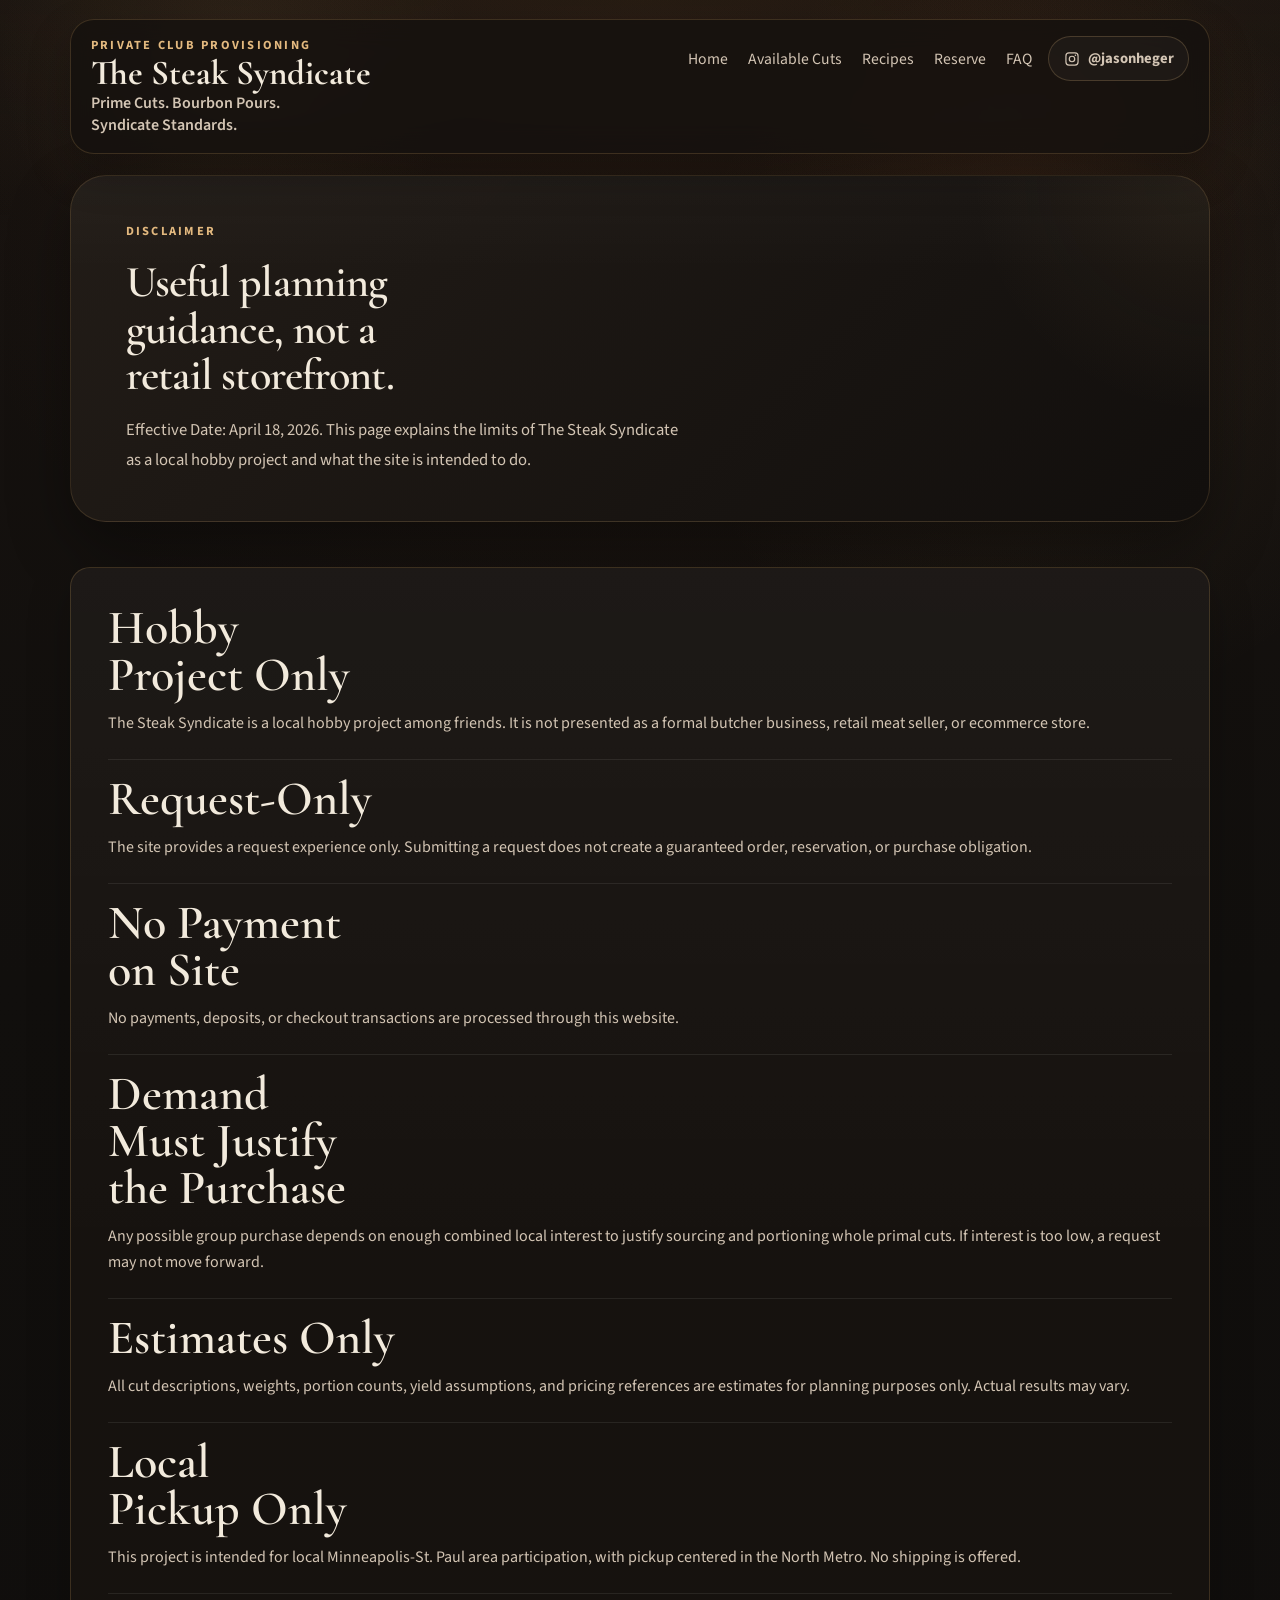
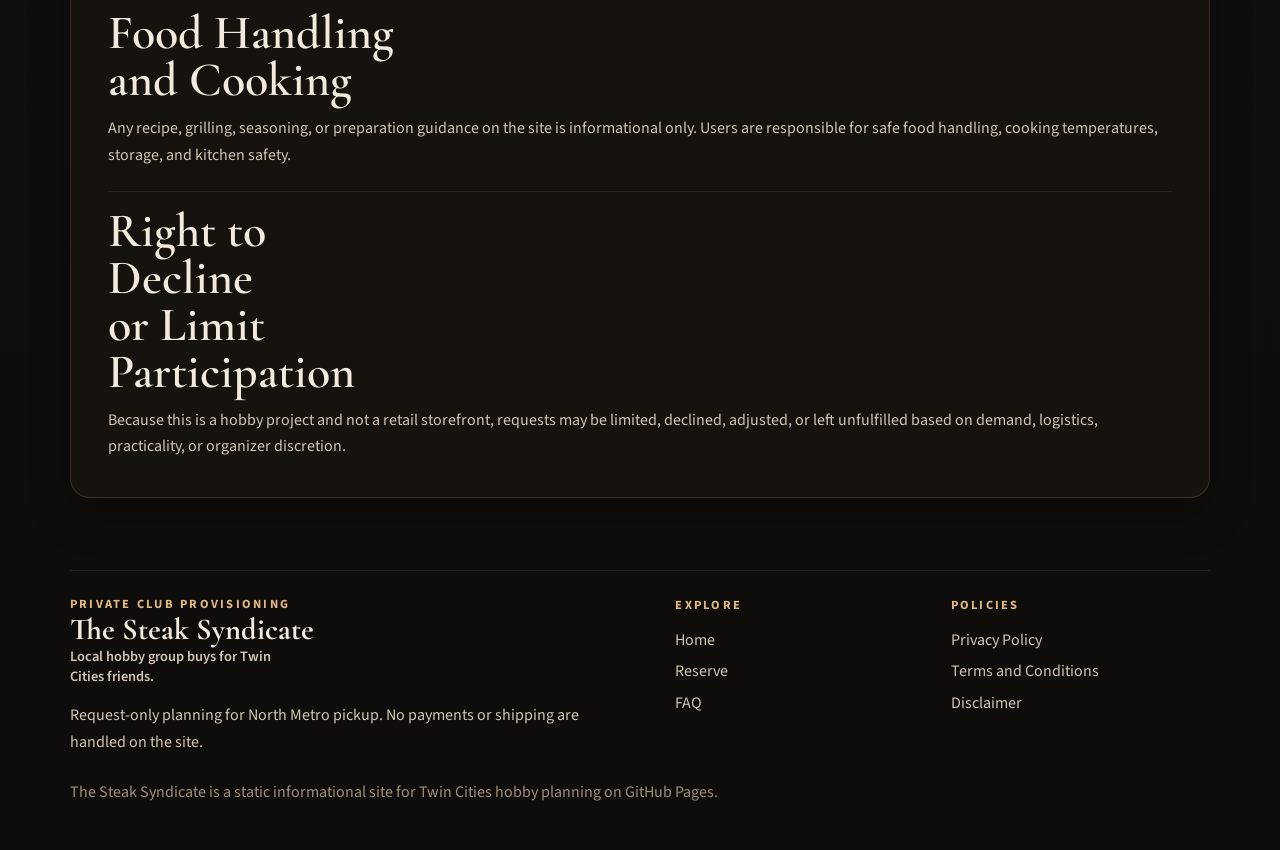
==== commit 6d5f6f96: "favicon fixed finally" ====
--- a/disclaimer.html
+++ b/disclaimer.html
@@ -8,6 +8,7 @@
     name="description"
     content="Disclaimer for The Steak Syndicate, a Twin Cities hobby group request site for local primal planning."
   />
+  <link rel="icon" type="image/png" href="TheSteakSyndicate.png" />
   <link rel="preconnect" href="https://fonts.googleapis.com" />
   <link rel="preconnect" href="https://fonts.gstatic.com" crossorigin />
   <link
--- a/styles.css
+++ b/styles.css
@@ -94,7 +94,7 @@
 }
 
 .section {
-  padding: 0 0 4.2rem;
+  padding: 0 0 4.55rem;
 }
 
 .eyebrow,
@@ -134,10 +134,11 @@
 }
 
 h1 {
-  font-size: clamp(2.8rem, 4.35vw, 4.15rem);
-  max-width: 11.2ch;
+  font-size: clamp(2.46rem, 3.45vw, 3.55rem);
+  max-width: 13.2ch;
   letter-spacing: -0.02em;
   text-wrap: balance;
+  line-height: 1.05;
 }
 
 h2 {
@@ -164,7 +165,7 @@
 .section-heading {
   display: grid;
   gap: 0.95rem;
-  margin-bottom: 1.75rem;
+  margin-bottom: 1.95rem;
 }
 
 .section-heading p:last-child {
@@ -232,7 +233,7 @@
 
 .brand-name {
   font-family: "Cormorant Garamond", serif;
-  font-size: 2.08rem;
+  font-size: 2.18rem;
   font-weight: 700;
   line-height: 0.93;
   color: var(--text);
@@ -240,7 +241,7 @@
 
 .brand-tagline {
   color: var(--text-soft);
-  font-size: 0.95rem;
+  font-size: 1rem;
   font-weight: 600;
   line-height: 1.38;
   max-width: 30ch;
@@ -326,7 +327,7 @@
 
 .hero-frame {
   margin-top: 1.35rem;
-  padding: 2.1rem;
+  padding: 2.35rem 2.45rem;
   border: 1px solid rgba(197, 154, 94, 0.18);
   border-radius: 36px;
   background:
@@ -339,13 +340,15 @@
 .hero-grid {
   display: grid;
   width: 100%;
-  grid-template-columns: minmax(0, 1fr) minmax(330px, 0.9fr);
-  gap: 1.25rem;
-  align-items: stretch;
+  grid-template-columns: minmax(0, 1.02fr) minmax(360px, 0.98fr);
+  gap: 1.8rem;
+  align-items: center;
 }
 
 .reserve-hero-grid {
-  grid-template-columns: minmax(0, 1fr) minmax(320px, 0.88fr);
+  grid-template-columns: minmax(0, 1.01fr) minmax(375px, 0.99fr);
+  gap: 1.9rem;
+  align-items: center;
 }
 
 .legal-hero-grid {
@@ -355,15 +358,50 @@
 .hero-copy {
   display: grid;
   align-content: center;
-  gap: 1rem;
-  max-width: 38rem;
-  padding: 0.2rem 0;
+  gap: 1.12rem;
+  max-width: 40rem;
+  padding: 0.45rem 0 0.45rem clamp(0.45rem, 1.2vw, 1.05rem);
+}
+
+.home-hero-copy {
+  max-width: 40.5rem;
+}
+
+.home-page-hero .hero-copy h1 {
+  font-size: clamp(2.62rem, 3.75vw, 3.82rem);
+  max-width: 12.7ch;
+}
+
+.reserve-page-hero .hero-frame {
+  padding: 2.45rem 2.65rem;
+}
+
+.reserve-hero-copy {
+  max-width: 37rem;
+  gap: 1.18rem;
+  padding-left: clamp(0.6rem, 1.45vw, 1.25rem);
+}
+
+.reserve-page-hero .hero-copy h1 {
+  font-size: clamp(2.08rem, 2.75vw, 2.96rem);
+  max-width: 13.4ch;
+  line-height: 1.07;
+}
+
+.reserve-page-hero .hero-intro {
+  max-width: 33.5rem;
+  font-size: 1.02rem;
+  line-height: 1.8;
+}
+
+.reserve-page-hero .hero-panel {
+  padding: 1.62rem 1.7rem;
 }
 
 .hero-intro {
-  max-width: 33rem;
-  font-size: 1.05rem;
-  line-height: 1.72;
+  max-width: 35rem;
+  font-size: 1.04rem;
+  line-height: 1.8;
 }
 
 .hero-actions {
@@ -467,8 +505,8 @@
 .hero-panel {
   display: grid;
   align-content: start;
-  gap: 0.95rem;
-  padding: 1.5rem;
+  gap: 1.05rem;
+  padding: 1.7rem;
   border: 1px solid var(--line);
   border-radius: var(--radius-lg);
   background:
@@ -497,8 +535,8 @@
 }
 
 .hero-panel h2 {
-  font-size: clamp(1.9rem, 2.85vw, 2.5rem);
-  max-width: 13ch;
+  font-size: clamp(1.8rem, 2.55vw, 2.3rem);
+  max-width: 14ch;
 }
 
 .panel-copy {
@@ -940,7 +978,7 @@
 .builder-panel {
   display: none;
   gap: 1.4rem;
-  padding: 1.7rem;
+  padding: 1.85rem;
   border: 1px solid rgba(224, 181, 122, 0.2);
   border-radius: 24px;
   background:
@@ -962,7 +1000,7 @@
 
 .builder-layout {
   display: grid;
-  grid-template-columns: minmax(0, 1.55fr) minmax(320px, 0.95fr);
+  grid-template-columns: minmax(0, 1.68fr) minmax(315px, 0.9fr);
   gap: 1.15rem;
   align-items: start;
 }
@@ -1025,7 +1063,7 @@
   position: sticky;
   top: 6rem;
   background:
-    radial-gradient(circle at top, rgba(197, 154, 94, 0.08), transparent 30%),
+    radial-gradient(circle at top, rgba(197, 154, 94, 0.1), transparent 30%),
     linear-gradient(180deg, rgba(255, 255, 255, 0.03), transparent 46%),
     rgba(20, 16, 13, 0.94);
 }
@@ -1225,6 +1263,7 @@
   border-radius: 16px;
   background-color: #1b1512;
   color: var(--text);
+  color-scheme: dark;
   font: inherit;
   padding: 0.95rem 1rem;
   outline: none;
@@ -1512,6 +1551,17 @@
   .review-card-topline {
     flex-direction: column;
     align-items: flex-start;
+  }
+
+  .hero-copy,
+  .reserve-hero-copy {
+    padding-left: 0;
+    max-width: 100%;
+  }
+
+  .hero-frame,
+  .reserve-page-hero .hero-frame {
+    padding: 1.85rem;
   }
 }
 
@@ -1552,6 +1602,12 @@
     max-width: 100%;
   }
 
+  .home-page-hero .hero-copy h1,
+  .reserve-page-hero .hero-copy h1 {
+    font-size: clamp(2rem, 7vw, 2.6rem);
+    max-width: 13.2ch;
+  }
+
   .summary,
   .process-grid,
   .cuts-grid,
@@ -1560,8 +1616,8 @@
   }
 
   h1 {
-    font-size: clamp(2.35rem, 9.8vw, 3.2rem);
-    max-width: 12ch;
+    font-size: clamp(2.16rem, 8vw, 2.9rem);
+    max-width: 13ch;
   }
 
   h2 {
